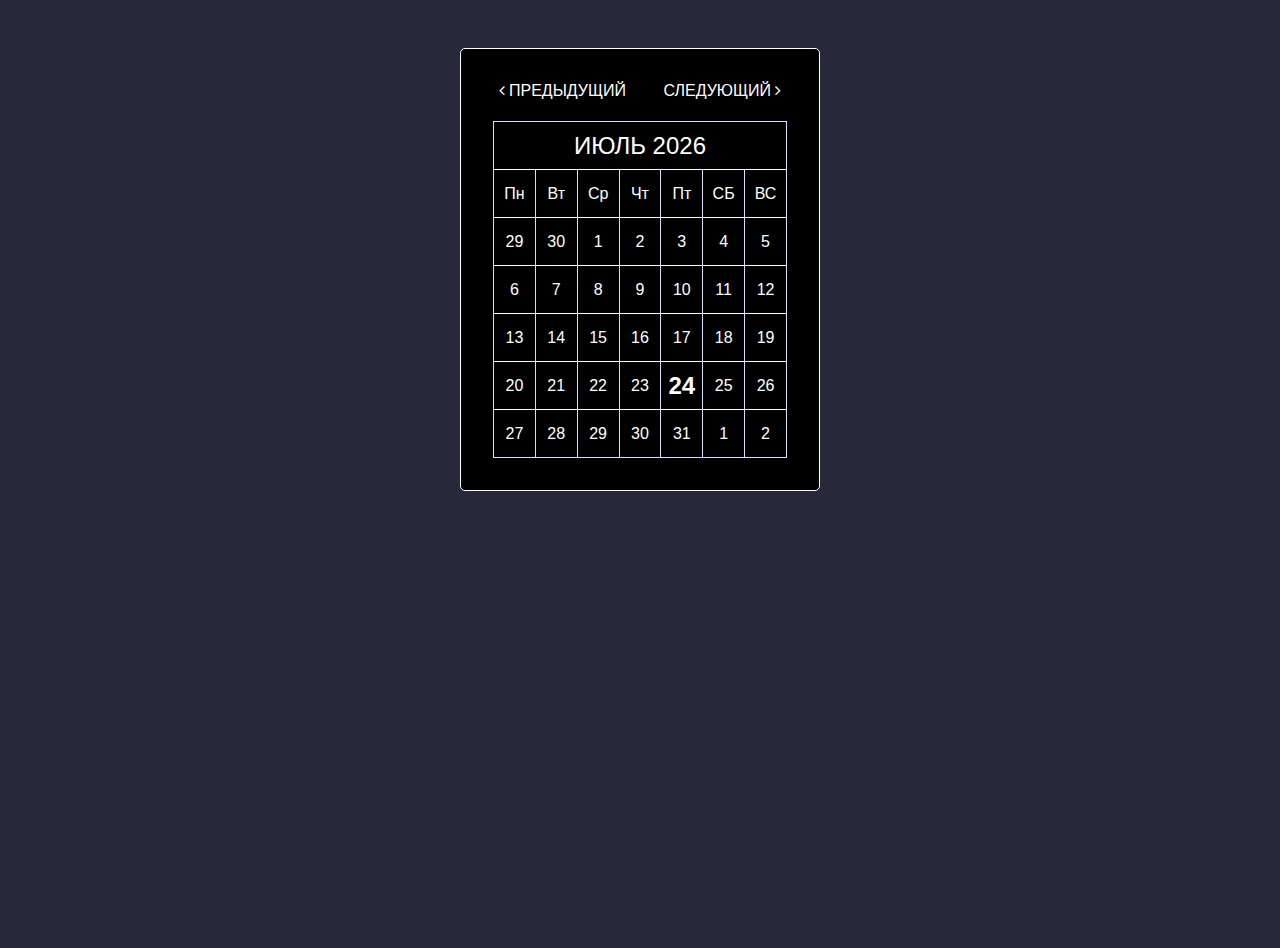
==== index.html @ 19309880 "Add files via upload" ====
<!DOCTYPE html>
<html lang="ru">
<head>
	<meta charset="UTF-8">
	<meta name="viewport" content="width=device-width, initial-scale=1.0">
	<link rel="stylesheet" href="style.css">
	<title>Календарь</title>
</head>
<body>
    <link rel='stylesheet' href='https://maxcdn.bootstrapcdn.com/font-awesome/4.2.0/css/font-awesome.min.css'>
<div class="calendar-wrapper">
    <button id="btnPrev" type="button">Предыдущий</button>
    <button id="btnNext" type="button">Следующий</button>
<div id="divCal"></div>
</div>
<script src="https://telegram.org/js/telegram-web-app.js"></script>
<script src="as.js"></script>
	</body>
</html>
---- style.css ----
html,
body {
  height: 100%;
}
body {
  font-size: 100%;
  line-height: 1.5;
  font-family: sans-serif;
  background: #28283b;
  color: #ffffff;
}
*,
*:before,
*:after {
  box-sizing: border-box;
}
.group:after {
  content: "";
  display: table;
  clear: both;
}
img {
  max-width: 100%;
  height: auto;
  vertical-align: baseline;
}
a {
  text-decoration: none;
}
.calendar-wrapper {
  width: 360px;
  margin: 3em auto;
  padding: 2em;
  border: 1px solid #ffffff;
  border-radius: 5px;
  background: #000000;
}
table {
  clear: both;
  width: 100%;
  border: 1px solid #dcdcff;
  border-radius: 3px;
  border-collapse: collapse;
  color: #ffffff;
}
td {
  height: 48px;
  text-align: center;
  vertical-align: middle;
  border-right: 1px solid #dcdcff;
  border-top: 1px solid #ffffff;
  width: 14.28571429%;
}
td.not-current {
  color: #ffffff;
}
td.today {
  font-weight: 700;
  color: #ffffff;
  font-size: 1.5em;
}
thead td {
  border: none;
  color: #ffffff;
  text-transform: uppercase;
  font-size: 1.5em;
}
#btnPrev {
  float: left;
  margin-bottom: 20px;
}
#btnPrev:before {
  content: '\f104';
  font-family: FontAwesome;
  padding-right: 4px;
}
#btnNext {
  float: right;
  margin-bottom: 20px;
}
#btnNext:after {
  content: '\f105';
  font-family: FontAwesome;
  padding-left: 4px;
}
#btnPrev,
#btnNext {
  background: transparent;
  border: none;
  outline: none;
  font-size: 1em;
  color: #ffffff;
  cursor: pointer;
  font-family: sans-serif;
  text-transform: uppercase;
  transition: all 0.3s ease;
}
#btnPrev:hover,
#btnNext:hover {
  color: #1b192e;
  font-weight: bold;
}
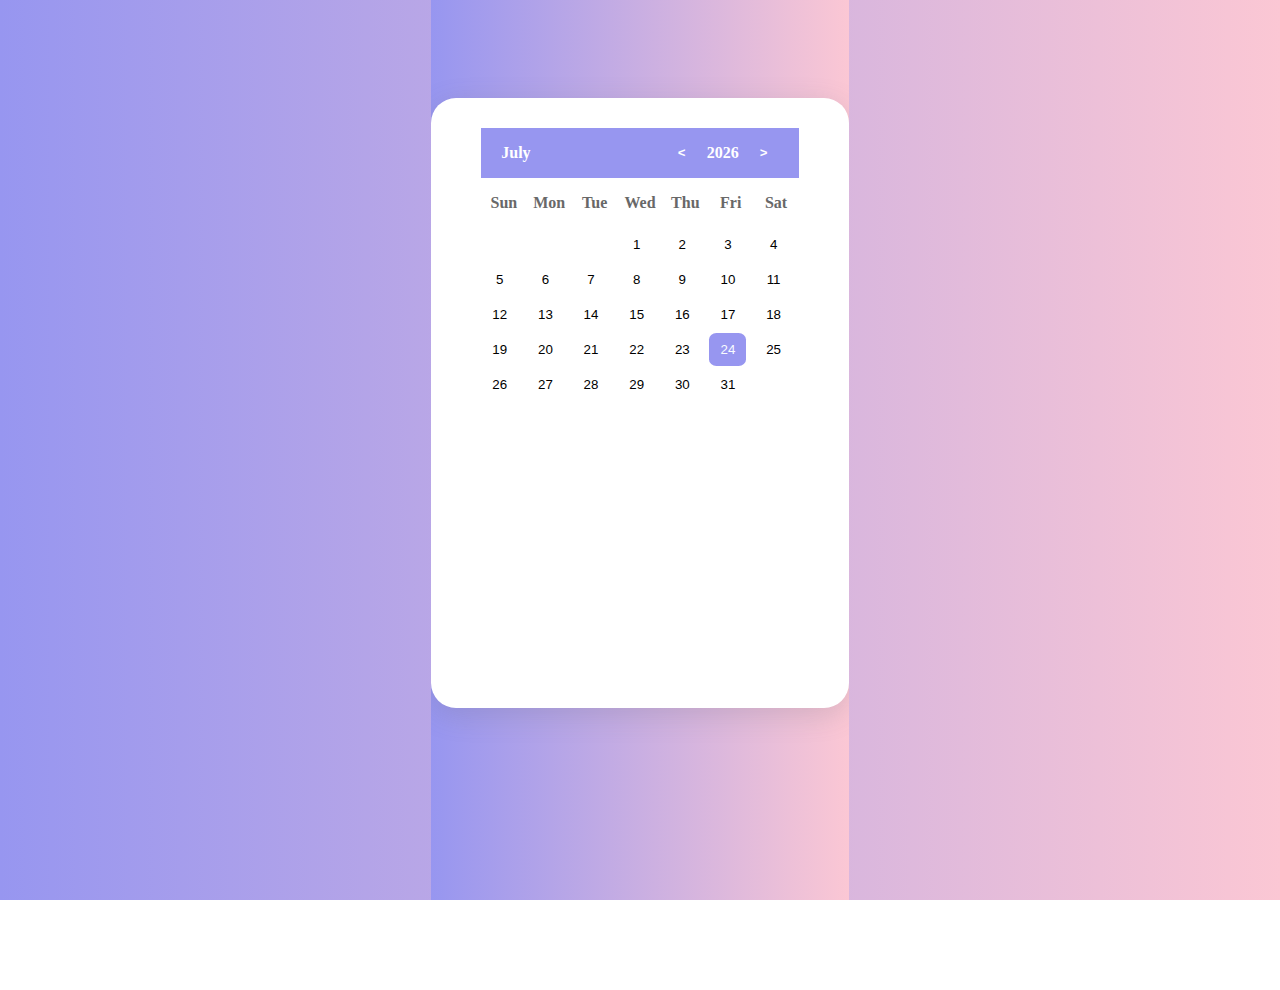
==== commit 1559d746: "Add files via upload" ====
--- a/index.html
+++ b/index.html
@@ -1,19 +1,49 @@
-<!DOCTYPE html>
-<html lang="ru">
-<head>
-	<meta charset="UTF-8">
-	<meta name="viewport" content="width=device-width, initial-scale=1.0">
-	<link rel="stylesheet" href="style.css">
-	<title>Календарь</title>
-</head>
-<body>
-    <link rel='stylesheet' href='https://maxcdn.bootstrapcdn.com/font-awesome/4.2.0/css/font-awesome.min.css'>
-<div class="calendar-wrapper">
-    <button id="btnPrev" type="button">Предыдущий</button>
-    <button id="btnNext" type="button">Следующий</button>
-<div id="divCal"></div>
-</div>
-<script src="https://telegram.org/js/telegram-web-app.js"></script>
-<script src="as.js"></script>
-	</body>
-</html>+<html lang="en">
+  <head>
+    <meta charset="UTF-8" />
+    <meta http-equiv="X-UA-Compatible" content="IE=edge" />
+    <meta name="viewport" content="width=device-width, initial-scale=1.0" />
+    <title>CALENDAR</title>
+    <link rel="stylesheet" href="style.css">
+    <script src="script.js" defer></script>
+  </head>
+  <body>
+    <div class="contianer">
+      <div class="calendar">
+        <div class="calendar-header">
+          <span class="month-picker" id="month-picker"> May </span>
+          <div class="year-picker" id="year-picker">
+            <span class="year-change" id="pre-year">
+              <pre><</pre>
+            </span>
+            <span id="year">2020 </span>
+            <span class="year-change" id="next-year">
+              <pre>></pre>
+            </span>
+          </div>
+        </div>
+ 
+        <div class="calendar-body">
+          <div class="calendar-week-days">
+            <div>Sun</div>
+            <div>Mon</div>
+            <div>Tue</div>
+            <div>Wed</div>
+            <div>Thu</div>
+            <div>Fri</div>
+            <div>Sat</div>
+          </div>
+          <div class="calendar-days">
+          </div>
+        
+        <div class="calendar-footer">
+        </div>
+        <div class="date-time-formate">
+          <div class="date-time-value">
+          </div>
+        </div>
+        <div class="month-list"></div>
+      </div>
+    </div>
+  </body>
+</html>
--- a/style.css
+++ b/style.css
@@ -1,102 +1,308 @@
-html,
-body {
-  height: 100%;
-}
-body {
-  font-size: 100%;
-  line-height: 1.5;
-  font-family: sans-serif;
-  background: #28283b;
-  color: #ffffff;
-}
-*,
-*:before,
-*:after {
-  box-sizing: border-box;
-}
-.group:after {
-  content: "";
-  display: table;
-  clear: both;
-}
-img {
-  max-width: 100%;
-  height: auto;
-  vertical-align: baseline;
-}
-a {
-  text-decoration: none;
-}
-.calendar-wrapper {
-  width: 360px;
-  margin: 3em auto;
-  padding: 2em;
-  border: 1px solid #ffffff;
-  border-radius: 5px;
-  background: #000000;
-}
-table {
-  clear: both;
-  width: 100%;
-  border: 1px solid #dcdcff;
-  border-radius: 3px;
-  border-collapse: collapse;
-  color: #ffffff;
-}
-td {
-  height: 48px;
-  text-align: center;
-  vertical-align: middle;
-  border-right: 1px solid #dcdcff;
-  border-top: 1px solid #ffffff;
-  width: 14.28571429%;
-}
-td.not-current {
-  color: #ffffff;
-}
-td.today {
-  font-weight: 700;
-  color: #ffffff;
-  font-size: 1.5em;
-}
-thead td {
-  border: none;
-  color: #ffffff;
-  text-transform: uppercase;
-  font-size: 1.5em;
-}
-#btnPrev {
-  float: left;
-  margin-bottom: 20px;
-}
-#btnPrev:before {
-  content: '\f104';
-  font-family: FontAwesome;
-  padding-right: 4px;
-}
-#btnNext {
-  float: right;
-  margin-bottom: 20px;
-}
-#btnNext:after {
-  content: '\f105';
-  font-family: FontAwesome;
-  padding-left: 4px;
-}
-#btnPrev,
-#btnNext {
-  background: transparent;
-  border: none;
-  outline: none;
-  font-size: 1em;
-  color: #ffffff;
-  cursor: pointer;
-  font-family: sans-serif;
-  text-transform: uppercase;
-  transition: all 0.3s ease;
-}
-#btnPrev:hover,
-#btnNext:hover {
-  color: #1b192e;
-  font-weight: bold;
-}+:root {
+    --dark-text: #f8fbff;
+    --light-body: #f3f8fe;
+    --light-main: #fdfdfd;
+    --light-second: #c3c2c8;
+    --light-hover: #f0f0f0;
+    --light-text: #151426;
+    --light-btn: #9796f0;
+    --blue: #0000ff;
+    --white: #fff;
+    --shadow: rgba(100, 100, 111, 0.2) 0px 7px 29px 0px;
+    --font-family: consolas;
+  }
+  * {
+    padding: 0;
+    margin: 0;
+    box-sizing: border-box;
+  }
+  html,
+  body {
+    place-items: center;
+    font-family: var(--font-family);
+    background:linear-gradient(to right, #9796f0, #fbc7d4);
+    overflow: hidden;
+  }
+  .contianer {
+    width: max-content;
+    height: max-content;
+    position: relative;
+    display: flex;
+    padding: 2% 0px 0px 0px;
+    justify-content: center;
+    top: 10%;
+    right: 0%;
+    width: 100%;
+    height: 100%;
+  }
+  .calendar {
+    height: 610px;
+    width: max-content;
+    background-color: white;
+    border-radius: 25px;
+    overflow: hidden;
+    padding: 30px 50px 0px 50px;
+  }
+  .calendar {
+    box-shadow: var(--shadow);
+  }
+  .calendar-header {
+    background: #9796f0;
+    display: flex;
+    justify-content: space-between;
+    align-items: center;
+    font-weight: 700;
+    color: var(--white);
+    padding: 10px;
+  }
+  .calendar-body {
+    pad: 10px;
+  }
+  .calendar-week-days {
+    display: grid;
+    grid-template-columns: repeat(7, 1fr);
+    font-weight: 600;
+    cursor: pointer;
+    color:rgb(104, 104, 104);
+  }
+  .calendar-week-days div:hover {
+  color:black;
+  transform: scale(1.2);
+  transition: all .2s ease-in-out;
+  }
+  .calendar-week-days div {
+    display: grid;
+    place-items: center;
+    color: var(--bg-second);
+    height: 50px;
+  }
+  .calendar-days {
+    display: grid;
+    grid-template-columns: repeat(7, 1fr);
+    gap: 2px;
+    color: var(--color-txt);
+  }
+  .calendar-days button {
+    width: 37px;
+    height: 33px;
+    display: flex;
+    align-items: center;
+    justify-content: center;
+    padding: 5px;
+    position: relative;
+    cursor: pointer;
+    animation: to-top 1s forwards;
+    background-color: rgba(0, 0, 0, 0);
+    border-style: none;
+    border-width: 0px;
+    border-color: transparent;
+    
+  }
+    .button:active{
+    background-color: hsl(345, 100%, 50%);
+    transition: color 0s
+  }
+
+  
+  .month-picker {
+    padding: 5px 10px;
+    border-radius: 10px;
+    cursor: pointer;
+  }
+  .month-picker:hover {
+    background-color: var(--color-hover);
+  }
+  .month-picker:hover {
+    color: var(--color-txt);
+  }
+  .year-picker {
+    display: flex;
+    align-items: center;
+  }
+  .year-change {
+    height: 30px;
+    width: 30px;
+    border-radius: 50%;
+    display: grid;
+    place-items: center;
+    margin: 0px 10px;
+    cursor: pointer;
+  }
+  .year-change:hover {
+    background-color: var(--light-btn);
+    transition:all .2s ease-in-out ;
+    transform: scale(1.12);
+  }
+  .year-change:hover pre {
+    color: var(--bg-body);
+  }
+  .calendar-footer {
+    padding: 10px;
+    display: flex;
+    justify-content: flex-end;
+    align-items: center;
+  }
+  #year:hover{
+    cursor: pointer;
+    transform: scale(1.2);
+    transition: all 0.2 ease-in-out;
+  }
+  .calendar-days button span {
+    position: absolute;
+  }
+   .calendar-days button:hover {
+    transition: width 0.2s ease-in-out, height 0.2s ease-in-out;
+    background-color: hsl(345, 87%, 88%);
+    border-radius: 20%;
+    color: var(--dark-text);
+  }
+  .calendar-days button.current-date {
+    color: var(--dark-text);
+    background-color: var(--light-btn);
+    border-radius: 20%;
+  }
+  .month-list {
+    position: relative;
+    left: 0;
+    top: -50px;
+    background-color: #ebebeb;
+    color: var(--light-text);
+    display: grid;
+    grid-template-columns: repeat(3, auto);
+    gap: 5px;
+    border-radius: 20px;
+  }
+  .month-list > div {
+    display: grid;
+    place-content: center;
+    margin: 5px 10px;
+    transition: all 0.2s ease-in-out;
+  }
+  .month-list > div > div {
+    border-radius: 15px;
+    padding: 10px;
+    cursor: pointer;
+  }
+  .month-list > div > div:hover {
+    background-color:var(--light-btn);
+    color: var(--dark-text);
+    transform: scale(0.9);
+    transition: all 0.2s ease-in-out;
+  }
+  .month-list.show {
+    visibility: visible;
+    pointer-events: visible;
+    transition: 0.6s ease-in-out;
+    animation: to-left .71s forwards;
+  }
+  .month-list.hideonce{
+    visibility: hidden;
+  }
+  .month-list.hide {
+    animation: to-right 1s forwards;
+    visibility: none;
+    pointer-events: none;
+  }
+  .date-time-formate {
+    width: max-content;
+    height: max-content;
+    font-family: Dubai Light, Century Gothic;
+    position: relative;
+    display: inline;
+    top: 140px;
+    justify-content: center;
+  }
+  .day-text-formate {
+    font-family: Microsoft JhengHei UI;
+    font-size: 1.4rem;
+    padding-right: 5%;
+    border-right: 3px solid #9796f0;
+    position: absolute;
+    left: -1rem;
+  }
+  .date-time-value {
+    display: block;
+    height: max-content;
+    width: max-content;
+    position: relative;
+    left: 40%;
+    top: -18px;
+    text-align: center;
+  }
+  .time-formate {
+    font-size: 1.5rem;
+  }
+  .time-formate.hideTime {
+    animation: hidetime 1.5s forwards;
+  }
+  .day-text-formate.hidetime {
+    animation: hidetime 1.5s forwards;
+  }
+  .date-formate.hideTime {
+    animation: hidetime 1.5s forwards;
+  }
+  .day-text-formate.showtime{
+    animation: showtime 1s forwards;
+  }
+  .time-formate.showtime {
+    animation: showtime 1s forwards;
+  }
+  .date-formate.showtime {
+    animation: showtime 1s forwards;
+  }
+  @keyframes to-top {
+    0% {
+      transform: translateY(0);
+      opacity: 0;
+    }
+    100% {
+      transform: translateY(100%);
+      opacity: 1;
+    }
+  }
+  @keyframes to-left {
+    0% {
+      transform: translatex(230%);
+      opacity: 1;
+    }
+    100% {
+      transform: translatex(0);
+      opacity: 1;
+    }
+  }
+  @keyframes to-right {
+    10% {
+      transform: translatex(0);
+      opacity: 1;
+    }
+    100% {
+      transform: translatex(-150%);
+      opacity: 1;
+    }
+  }
+  @keyframes showtime {
+    0% {
+      transform: translatex(250%);
+      opacity: 1;
+    }
+    100% {
+      transform: translatex(0%);
+      opacity: 1;
+    }
+  }
+  @keyframes hidetime {
+    0% {
+      transform: translatex(0%);
+      opacity: 1;
+    }
+    100% {
+      transform: translatex(-370%);
+      opacity: 1;
+    }
+  }
+  @media (max-width:375px) {
+    .month-list>div{
+  
+      margin: 5px 0px;
+    }
+  }